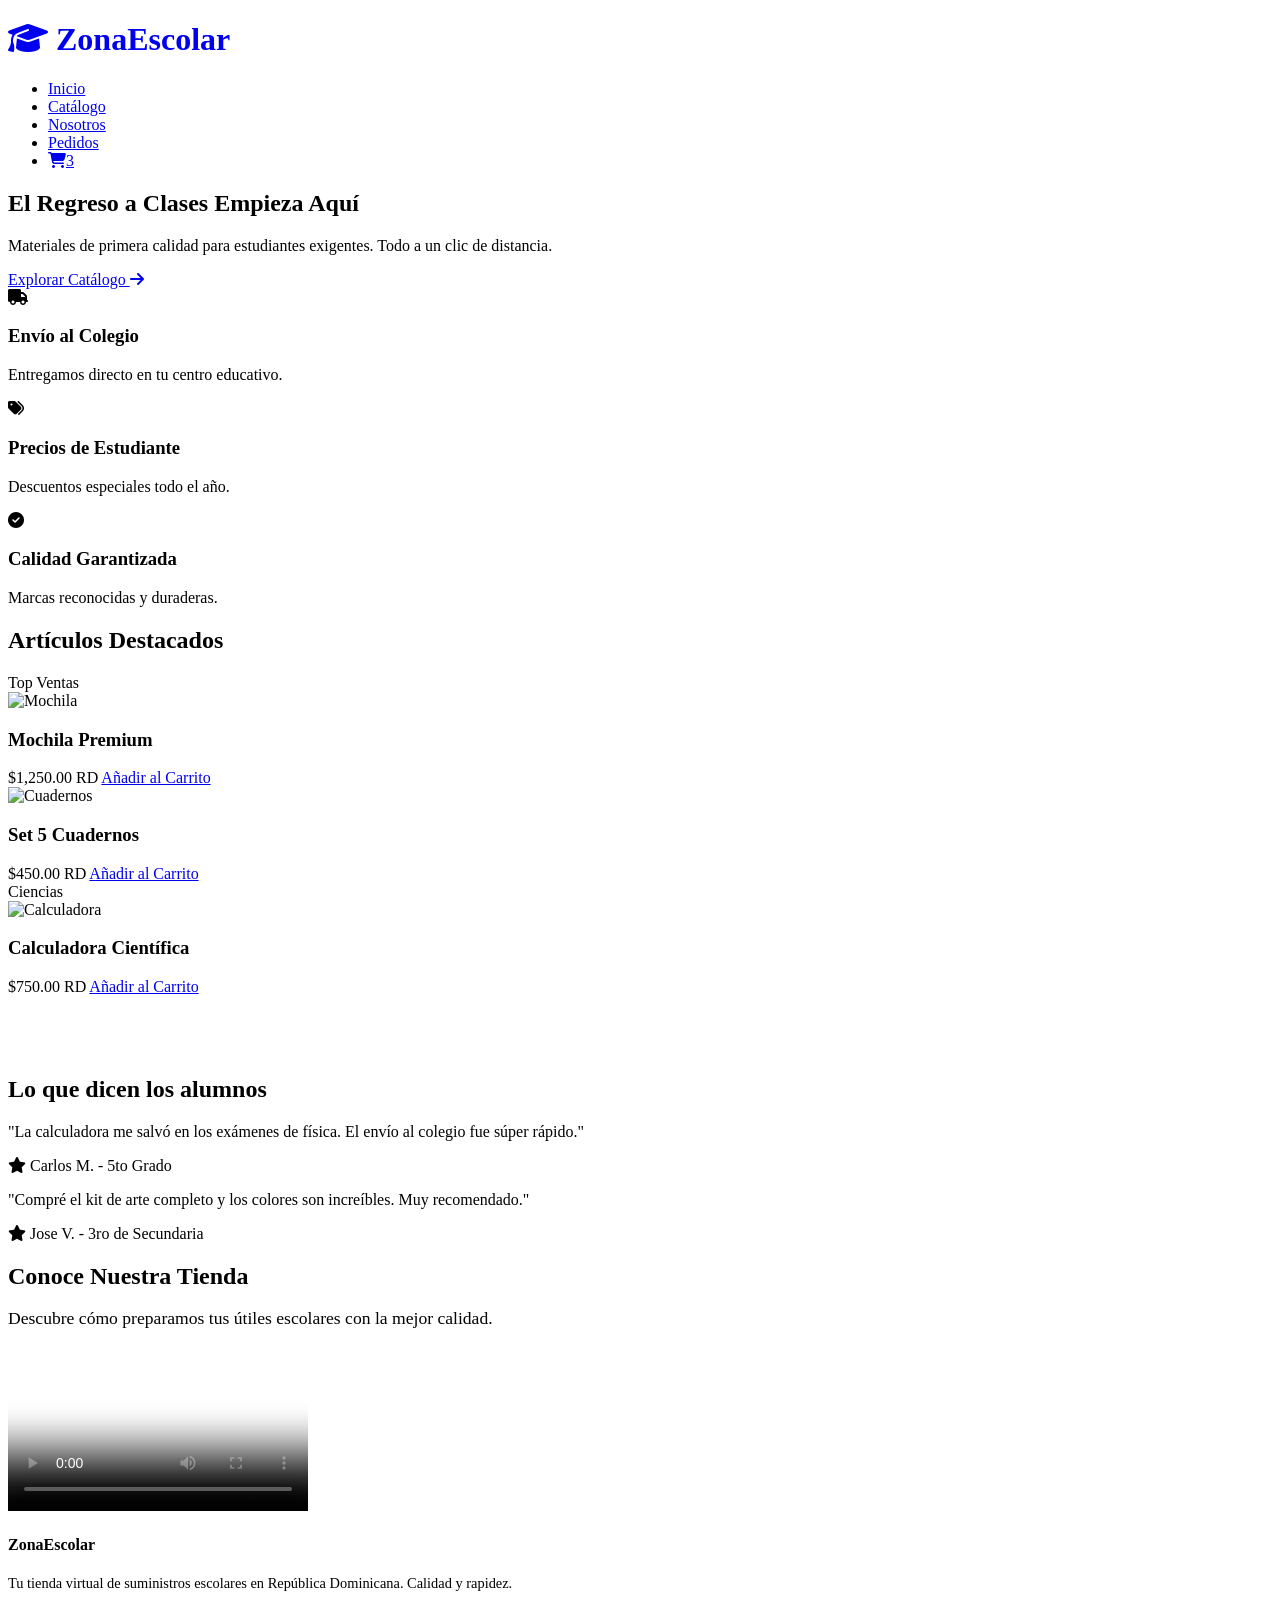
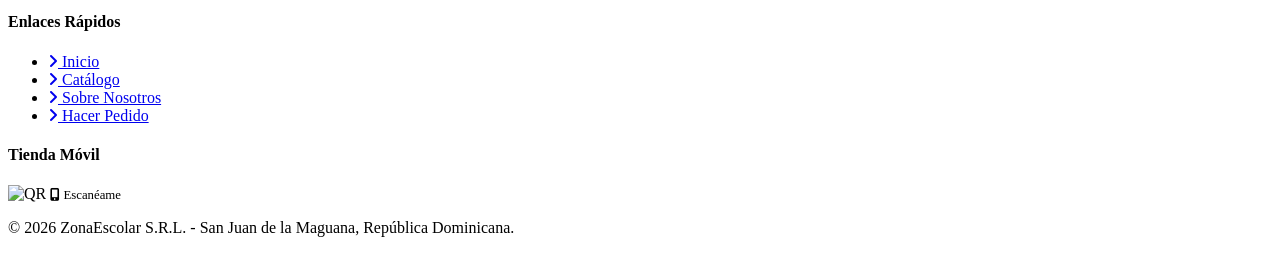
==== index.html @ ef0e365d "Initialize HTML layout for ZonaEscolar website This HTML file establishes the foundational layout fo" ====
<!DOCTYPE html>
<html lang="es">
<head>
    <meta charset="UTF-8">
    <meta name="viewport" content="width=device-width, initial-scale=1.0">
    <title>ZonaEscolar | Inicio</title>
    <link rel="stylesheet" href="estilos.css">
    <link rel="stylesheet" href="https://cdnjs.cloudflare.com/ajax/libs/font-awesome/6.4.0/css/all.min.css">
</head>
<body>

<header>
        <div class="logo">
            <a href="index.html" style="text-decoration: none;">
                <h1><i class="fas fa-graduation-cap"></i> ZonaEscolar</h1>
            </a>
        </div>
        <nav>
            <ul class="nav-menu">
                <li><a href="index.html" class="activo">Inicio</a></li>
                <li><a href="productos.html">Catálogo</a></li>
                <li><a href="nosotros.html">Nosotros</a></li> <li><a href="pedidos.html">Pedidos</a></li>
                <li><a href="pedidos.html" class="carrito-icono"><i class="fas fa-shopping-cart"></i><span class="carrito-badge">3</span></a></li>
            </ul>
        </nav>
    </header>

    <section class="hero-banner">
        <h2>El Regreso a Clases Empieza Aquí</h2>
        <p>Materiales de primera calidad para estudiantes exigentes. Todo a un clic de distancia.</p>
        <a href="productos.html" class="btn-principal">Explorar Catálogo <i class="fas fa-arrow-right"></i></a>
    </section>

    <main class="animar-pagina">
        
        <div class="beneficios-grid">
            <div class="beneficio-caja">
                <i class="fas fa-truck"></i>
                <h3>Envío al Colegio</h3>
                <p>Entregamos directo en tu centro educativo.</p>
            </div>
            <div class="beneficio-caja">
                <i class="fas fa-tags"></i>
                <h3>Precios de Estudiante</h3>
                <p>Descuentos especiales todo el año.</p>
            </div>
            <div class="beneficio-caja">
                <i class="fas fa-check-circle"></i>
                <h3>Calidad Garantizada</h3>
                <p>Marcas reconocidas y duraderas.</p>
            </div>
        </div>

        <h2 class="titulo-seccion">Artículos Destacados</h2>
        <div class="catalogo-grid">
            <article class="producto-card">
                <div class="etiqueta-badge">Top Ventas</div>
                <img src="https://images.unsplash.com/photo-1553062407-98eeb64c6a62?auto=format&fit=crop&w=400&q=80" alt="Mochila" class="producto-img">
                <div class="producto-info">
                    <h3>Mochila Premium</h3>
                    <span class="precio-tag">$1,250.00 RD</span>
                    <a href="pedidos.html" class="btn-secundario">Añadir al Carrito</a>
                </div>
            </article>
            <article class="producto-card">
                <img src="stock-photo-high-angle-view-colorful-notebooks-isolated-white.jpg" alt="Cuadernos" class="producto-img">
                <div class="producto-info">
                    <h3>Set 5 Cuadernos</h3>
                    <span class="precio-tag">$450.00 RD</span>
                    <a href="pedidos.html" class="btn-secundario">Añadir al Carrito</a>
                </div>
            </article>
            <article class="producto-card">
                <div class="etiqueta-badge">Ciencias</div>
                <img src="842347304093.jpg" alt="Calculadora" class="producto-img">
                <div class="producto-info">
                    <h3>Calculadora Científica</h3>
                    <span class="precio-tag">$750.00 RD</span>
                    <a href="pedidos.html" class="btn-secundario">Añadir al Carrito</a>
                </div>
            </article>
        </div>

        <h2 class="titulo-seccion" style="margin-top: 5rem;">Lo que dicen los alumnos</h2>
        <div class="testimonios-grid">
            <div class="testimonio-card">
                <p>"La calculadora me salvó en los exámenes de física. El envío al colegio fue súper rápido."</p>
                <div class="cliente-info"><i class="fas fa-star"></i> <span>Carlos M. - 5to Grado</span></div>
            </div>
            <div class="testimonio-card">
                <p>"Compré el kit de arte completo y los colores son increíbles. Muy recomendado."</p>
                <div class="cliente-info"><i class="fas fa-star"></i> <span>Jose V. - 3ro de Secundaria</span></div>
            </div>
        </div>
        <section class="multimedia-seccion">
            <h2 class="titulo-seccion" style="margin-bottom: 1rem;">Conoce Nuestra Tienda</h2>
            <p style="color: var(--texto-secundario); font-size: 1.1rem; margin-bottom: 2rem;">
                Descubre cómo preparamos tus útiles escolares con la mejor calidad.
            </p>
            
            <div class="video-contenedor">
                <video controls poster="Universe Spin Live Wallpaper.mp4" autoplay loop>
                    <source src="Universe Spin Live Wallpaper.mp4" type="video/mp4">
                    Tu navegador no soporta la etiqueta de video.
                </video>
            </div>
        </section>
    </main>

    <footer>
        <div class="footer-grid">
            <div class="footer-columna">
                <h4>ZonaEscolar</h4>
                <p style="color: var(--texto-secundario); font-size: 0.9rem;">Tu tienda virtual de suministros escolares en República Dominicana. Calidad y rapidez.</p>
            </div>
            <div class="footer-columna">
                <h4>Enlaces Rápidos</h4>
                <ul>
                    <li><a href="index.html"><i class="fas fa-angle-right"></i> Inicio</a></li>
                    <li><a href="productos.html"><i class="fas fa-angle-right"></i> Catálogo</a></li>
                    <li><a href="nosotros.html"><i class="fas fa-angle-right"></i> Sobre Nosotros</a></li>
                    <li><a href="pedidos.html"><i class="fas fa-angle-right"></i> Hacer Pedido</a></li>
                </ul>
            </div>
            <div class="footer-columna">
                <h4>Tienda Móvil</h4>
                <div class="qr-contenedor">
                    <img src="https://api.qrserver.com/v1/create-qr-code/?size=150x150&data=https://zonaescolar.com.do" alt="QR" class="qr-img">
                    <span style="font-size: 0.8rem;"><i class="fas fa-mobile-alt"></i> Escanéame</span>
                </div>
            </div>
        </div>
        <div class="footer-bottom">
            <p>&copy; 2026 ZonaEscolar S.R.L. - San Juan de la Maguana, República Dominicana.</p>
        </div>
    </footer>
</body>
</html>
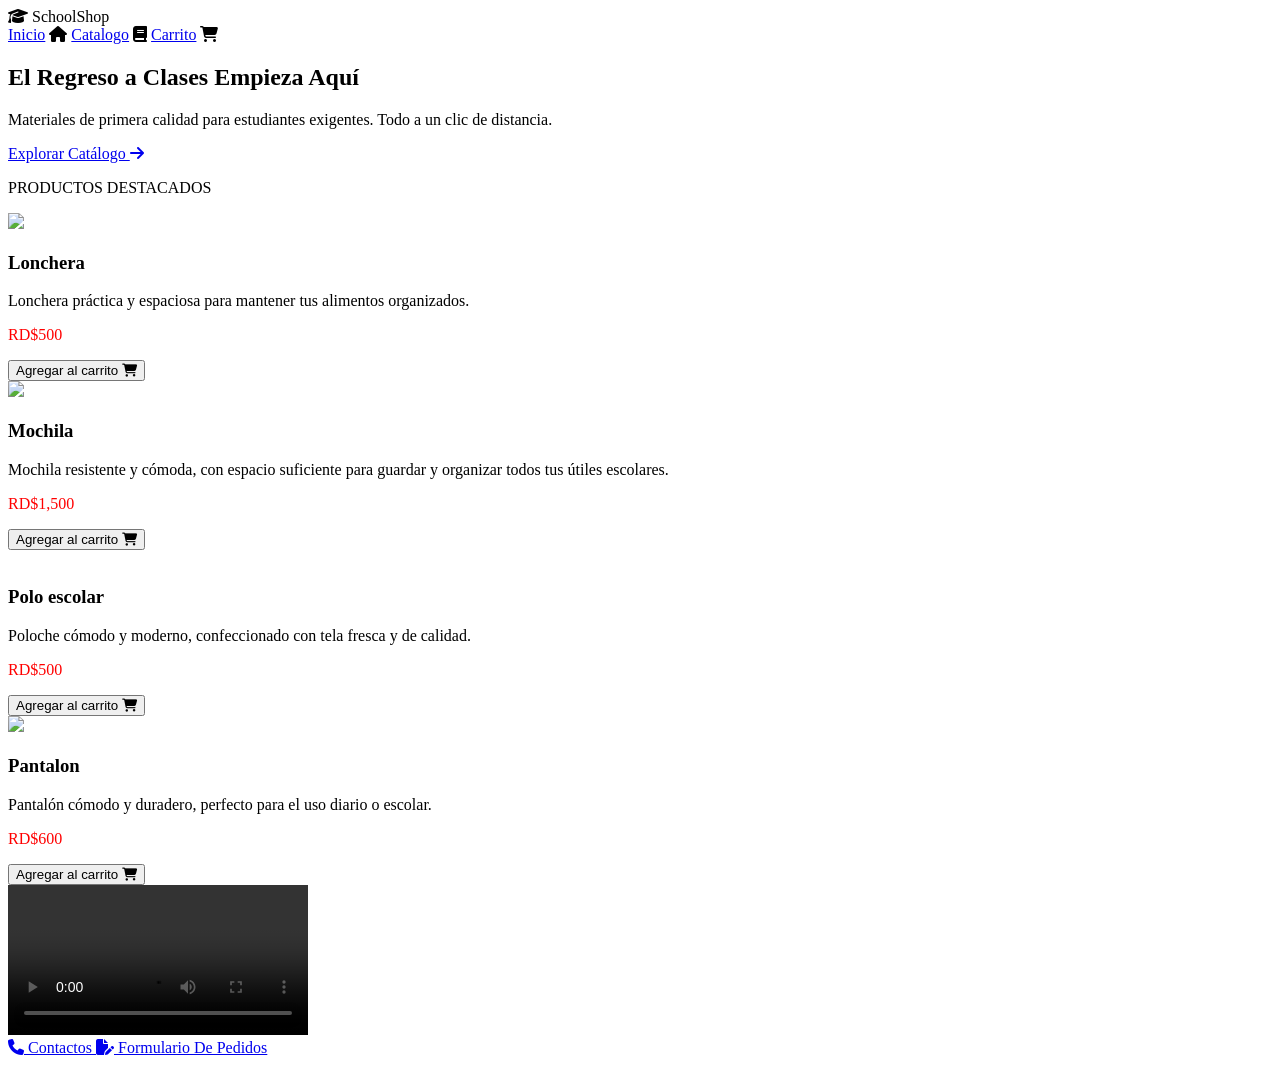
==== commit dfe49a75: "Update index.html" ====
--- a/index.html
+++ b/index.html
@@ -1,138 +1,92 @@
-<!DOCTYPE html>
-<html lang="es">
-<head>
-    <meta charset="UTF-8">
-    <meta name="viewport" content="width=device-width, initial-scale=1.0">
-    <title>ZonaEscolar | Inicio</title>
-    <link rel="stylesheet" href="estilos.css">
-    <link rel="stylesheet" href="https://cdnjs.cloudflare.com/ajax/libs/font-awesome/6.4.0/css/all.min.css">
-</head>
-<body>
+    <!DOCTYPE html>
+    <html lang="en">
+    <head>
+        <meta charset="UTF-8">
+        <meta name="viewport" content="width=device-width, initial-scale=1.0">
+        <title>Inicio</title>
+        <link rel="stylesheet" href="hola.css">
+        <link rel="stylesheet" href="https://cdnjs.cloudflare.com/ajax/libs/font-awesome/6.5.0/css/all.min.css">
+    </head>
+    <body>
+        <nav>
+    <div class="Logo">
+        <i class="fa-solid fa-graduation-cap"></i>
+    SchoolShop
+    </div>
 
-<header>
-        <div class="logo">
-            <a href="index.html" style="text-decoration: none;">
-                <h1><i class="fas fa-graduation-cap"></i> ZonaEscolar</h1>
-            </a>
+    <div class="menu">
+    <a href="index.html">Inicio</a>
+    <i class="fa-solid fa-house"></i>
+    <a href="Catalogo.html">Catalogo</a>
+    <i class="fa-solid fa-book"></i>
+    <a href="carrito.html">Carrito</a>
+    <i class="fa-solid fa-cart-shopping"></i>
+    </div>
+    </nav>
+    <main>
+        <section class="hero-banner">
+            <h2>El Regreso a Clases Empieza Aquí</h2>
+            <p class="pee">Materiales de primera calidad para estudiantes exigentes. Todo a un clic de distancia.</p>
+            <a href="Catalogo.html" class="btn-principal">Explorar Catálogo <i class="fas fa-arrow-right"></i></a>
+        </section>
+    <p class="pe">PRODUCTOS DESTACADOS</p>
+    <div class="caja">
+
+    <div class="productos">
+    <img src="Lonchera.jpeg">
+    <h3>Lonchera</h3>
+    <p>Lonchera práctica y espaciosa para mantener tus alimentos organizados.
+    </p>
+    <p style="color: red;">RD$500</p>
+    <button>Agregar al carrito  <i class="fa-solid fa-cart-shopping"></i></button>
+    </div>
+
+    <div class="productos">
+    <img src="Mochila.jpeg">
+    <h3>Mochila</h3>
+    <p>Mochila resistente y cómoda, con espacio suficiente para guardar y organizar todos tus útiles escolares.</p>
+    <p style="color: red;">RD$1,500</p>
+    <button>Agregar al carrito  <i class="fa-solid fa-cart-shopping"></i></button>
+    </div>
+
+    <div class="productos">
+    <img src="polo escolar.jpeg" alt="">
+    <h3>Polo escolar</h3>
+    <p>Poloche cómodo y moderno, confeccionado con tela fresca y de calidad.</p>
+    <p style="color: red;">RD$500</p>
+    <button>Agregar al carrito  <i class="fa-solid fa-cart-shopping"></i></button>
+    </div>
+
+    <div class="productos">
+    <img src="pantalon.jpeg">
+    <h3>Pantalon</h3>
+    <p>Pantalón cómodo y duradero, perfecto para el uso diario o escolar.</p>
+    <p style="color: red;">RD$600</p>
+    <button>Agregar al carrito  <i class="fa-solid fa-cart-shopping"></i></button>
+    </div>
         </div>
-        <nav>
-            <ul class="nav-menu">
-                <li><a href="index.html" class="activo">Inicio</a></li>
-                <li><a href="productos.html">Catálogo</a></li>
-                <li><a href="nosotros.html">Nosotros</a></li> <li><a href="pedidos.html">Pedidos</a></li>
-                <li><a href="pedidos.html" class="carrito-icono"><i class="fas fa-shopping-cart"></i><span class="carrito-badge">3</span></a></li>
-            </ul>
-        </nav>
-    </header>
+    <div>
+        <video controls class="video" src="videoplayback.mp4">
+            <source> 
+        </video>
+    </div>
 
-    <section class="hero-banner">
-        <h2>El Regreso a Clases Empieza Aquí</h2>
-        <p>Materiales de primera calidad para estudiantes exigentes. Todo a un clic de distancia.</p>
-        <a href="productos.html" class="btn-principal">Explorar Catálogo <i class="fas fa-arrow-right"></i></a>
-    </section>
 
-    <main class="animar-pagina">
-        
-        <div class="beneficios-grid">
-            <div class="beneficio-caja">
-                <i class="fas fa-truck"></i>
-                <h3>Envío al Colegio</h3>
-                <p>Entregamos directo en tu centro educativo.</p>
-            </div>
-            <div class="beneficio-caja">
-                <i class="fas fa-tags"></i>
-                <h3>Precios de Estudiante</h3>
-                <p>Descuentos especiales todo el año.</p>
-            </div>
-            <div class="beneficio-caja">
-                <i class="fas fa-check-circle"></i>
-                <h3>Calidad Garantizada</h3>
-                <p>Marcas reconocidas y duraderas.</p>
-            </div>
-        </div>
 
-        <h2 class="titulo-seccion">Artículos Destacados</h2>
-        <div class="catalogo-grid">
-            <article class="producto-card">
-                <div class="etiqueta-badge">Top Ventas</div>
-                <img src="https://images.unsplash.com/photo-1553062407-98eeb64c6a62?auto=format&fit=crop&w=400&q=80" alt="Mochila" class="producto-img">
-                <div class="producto-info">
-                    <h3>Mochila Premium</h3>
-                    <span class="precio-tag">$1,250.00 RD</span>
-                    <a href="pedidos.html" class="btn-secundario">Añadir al Carrito</a>
-                </div>
-            </article>
-            <article class="producto-card">
-                <img src="stock-photo-high-angle-view-colorful-notebooks-isolated-white.jpg" alt="Cuadernos" class="producto-img">
-                <div class="producto-info">
-                    <h3>Set 5 Cuadernos</h3>
-                    <span class="precio-tag">$450.00 RD</span>
-                    <a href="pedidos.html" class="btn-secundario">Añadir al Carrito</a>
-                </div>
-            </article>
-            <article class="producto-card">
-                <div class="etiqueta-badge">Ciencias</div>
-                <img src="842347304093.jpg" alt="Calculadora" class="producto-img">
-                <div class="producto-info">
-                    <h3>Calculadora Científica</h3>
-                    <span class="precio-tag">$750.00 RD</span>
-                    <a href="pedidos.html" class="btn-secundario">Añadir al Carrito</a>
-                </div>
-            </article>
-        </div>
+    </main>
+    <footer class="menu2">
 
-        <h2 class="titulo-seccion" style="margin-top: 5rem;">Lo que dicen los alumnos</h2>
-        <div class="testimonios-grid">
-            <div class="testimonio-card">
-                <p>"La calculadora me salvó en los exámenes de física. El envío al colegio fue súper rápido."</p>
-                <div class="cliente-info"><i class="fas fa-star"></i> <span>Carlos M. - 5to Grado</span></div>
-            </div>
-            <div class="testimonio-card">
-                <p>"Compré el kit de arte completo y los colores son increíbles. Muy recomendado."</p>
-                <div class="cliente-info"><i class="fas fa-star"></i> <span>Jose V. - 3ro de Secundaria</span></div>
-            </div>
-        </div>
-        <section class="multimedia-seccion">
-            <h2 class="titulo-seccion" style="margin-bottom: 1rem;">Conoce Nuestra Tienda</h2>
-            <p style="color: var(--texto-secundario); font-size: 1.1rem; margin-bottom: 2rem;">
-                Descubre cómo preparamos tus útiles escolares con la mejor calidad.
-            </p>
-            
-            <div class="video-contenedor">
-                <video controls poster="Universe Spin Live Wallpaper.mp4" autoplay loop>
-                    <source src="Universe Spin Live Wallpaper.mp4" type="video/mp4">
-                    Tu navegador no soporta la etiqueta de video.
-                </video>
-            </div>
-        </section>
-    </main>
+        <a href="proyecto final.html">
+            <i class="fa-solid fa-phone"></i>
+            Contactos
+        </a>
 
-    <footer>
-        <div class="footer-grid">
-            <div class="footer-columna">
-                <h4>ZonaEscolar</h4>
-                <p style="color: var(--texto-secundario); font-size: 0.9rem;">Tu tienda virtual de suministros escolares en República Dominicana. Calidad y rapidez.</p>
-            </div>
-            <div class="footer-columna">
-                <h4>Enlaces Rápidos</h4>
-                <ul>
-                    <li><a href="index.html"><i class="fas fa-angle-right"></i> Inicio</a></li>
-                    <li><a href="productos.html"><i class="fas fa-angle-right"></i> Catálogo</a></li>
-                    <li><a href="nosotros.html"><i class="fas fa-angle-right"></i> Sobre Nosotros</a></li>
-                    <li><a href="pedidos.html"><i class="fas fa-angle-right"></i> Hacer Pedido</a></li>
-                </ul>
-            </div>
-            <div class="footer-columna">
-                <h4>Tienda Móvil</h4>
-                <div class="qr-contenedor">
-                    <img src="https://api.qrserver.com/v1/create-qr-code/?size=150x150&data=https://zonaescolar.com.do" alt="QR" class="qr-img">
-                    <span style="font-size: 0.8rem;"><i class="fas fa-mobile-alt"></i> Escanéame</span>
-                </div>
-            </div>
-        </div>
-        <div class="footer-bottom">
-            <p>&copy; 2026 ZonaEscolar S.R.L. - San Juan de la Maguana, República Dominicana.</p>
-        </div>
+        <a href="fre.html">
+            <i class="fa-solid fa-file-pen"></i>
+            Formulario De Pedidos
+        </a>
+
     </footer>
-</body>
-</html>
+
+    </body>
+    </html>
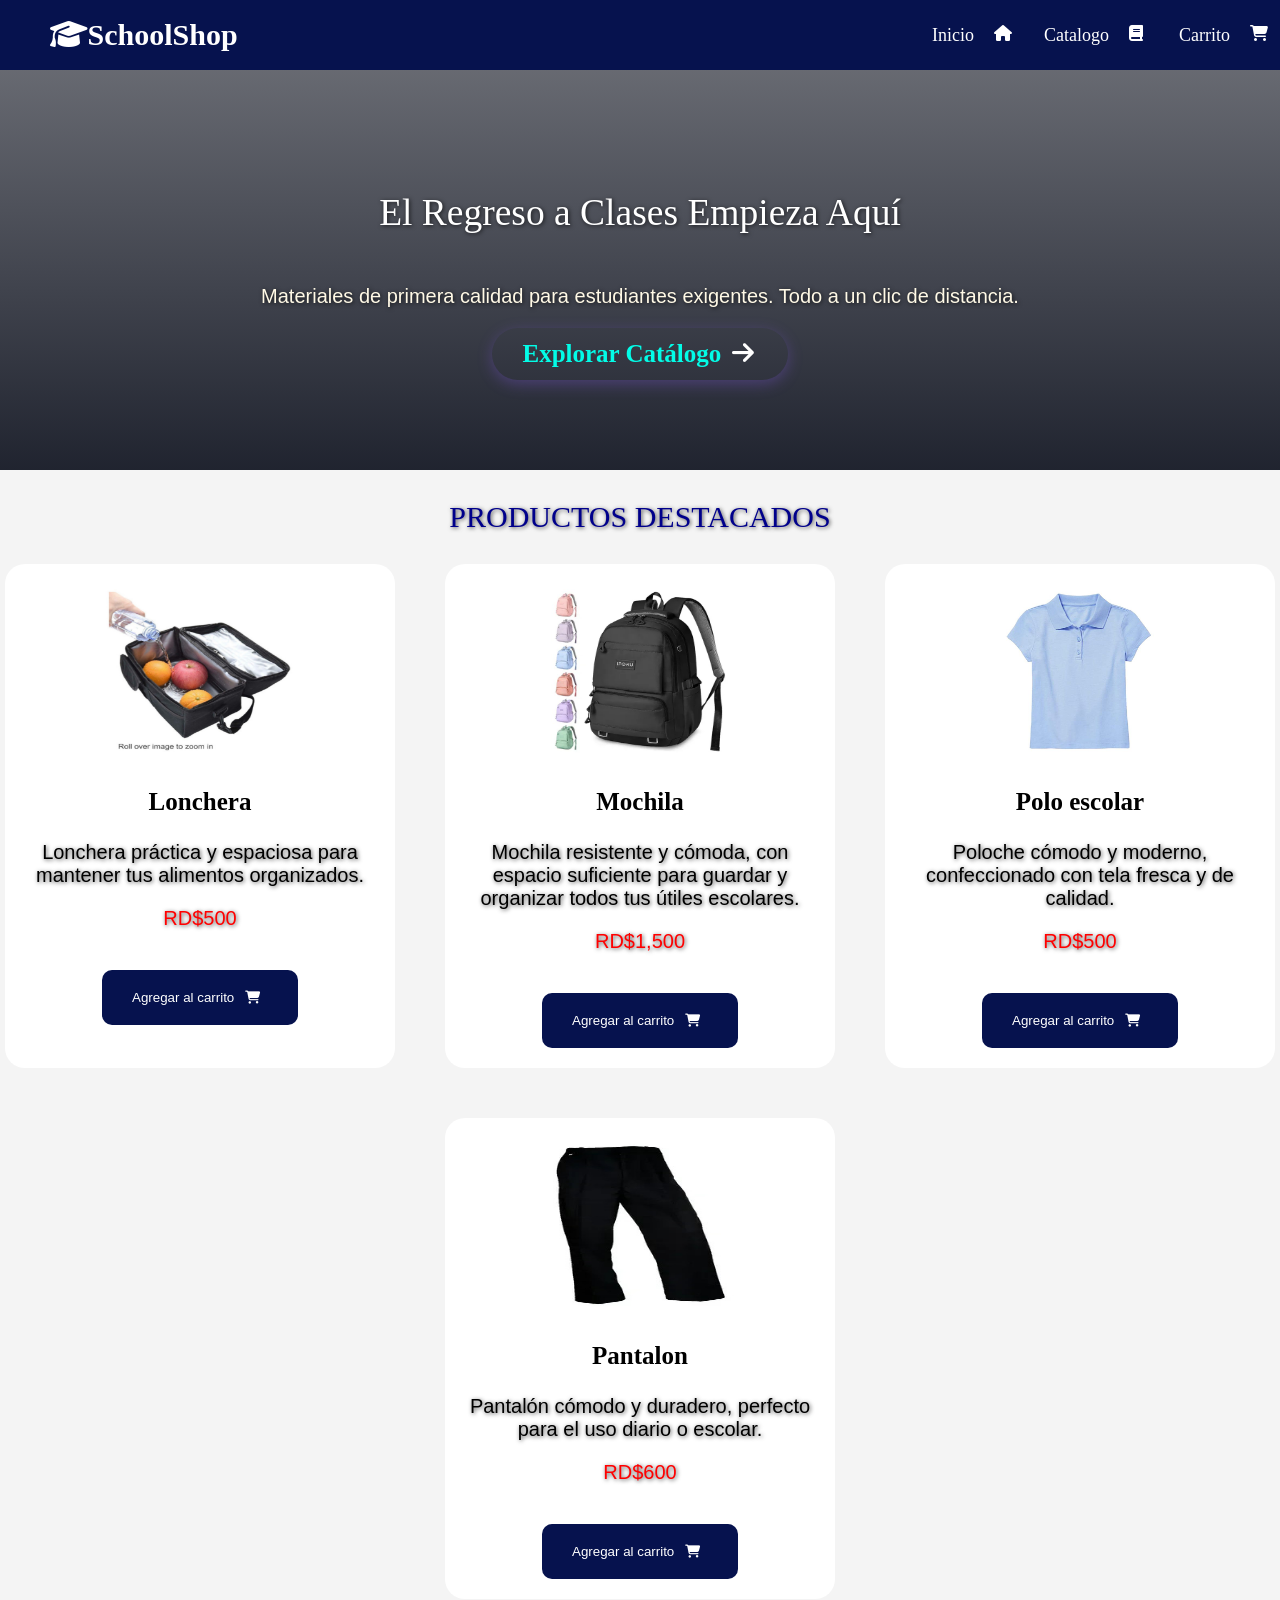
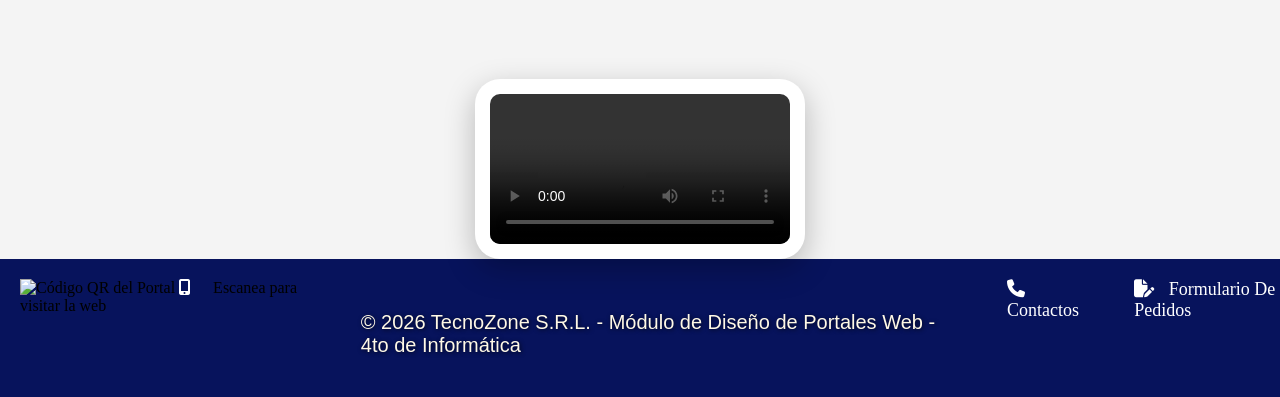
==== commit 7b81874b: "Update index.html" ====
--- a/index.html
+++ b/index.html
@@ -75,6 +75,12 @@
 
     </main>
     <footer class="menu2">
+        <div class="qr-contenedor">
+            <img src="https://api.qrserver.com/v1/create-qr-code/?size=150x150&data=https://google.com" alt="Código QR del Portal" class="qr-img">
+            <span class="qr-texto"><i class="fas fa-mobile-alt"></i> Escanea para visitar la web</span>
+        </div>
+        
+        <p style="margin-top: 2rem;">&copy; 2026 TecnoZone S.R.L. - Módulo de Diseño de Portales Web - 4to de Informática</p>
 
         <a href="proyecto final.html">
             <i class="fa-solid fa-phone"></i>
--- a/hola.css
+++ b/hola.css
@@ -0,0 +1,255 @@
+body{
+background-color: #f4f4f4;
+margin: 0;
+padding: 0;
+box-sizing: border-box;
+min-height: 100vh;
+    display: flex;
+    flex-direction: column;
+    font-family: 'Poppins';
+    
+}
+nav{
+    width: 100%;
+    height: 70px;
+    background-color: #06124e;
+    display: flex;
+    justify-content: space-between;
+    align-items: center;
+    padding: 0 50px;
+}
+
+.Logo{
+    color: white;
+    font-size: 30px;
+    font-weight: bold;
+}
+.menu{
+    display: flex;
+  gap: 20px;
+  margin-left: auto ;
+  margin-right: 50px;
+ 
+}
+.menu a{
+    color: white;
+  margin-left: auto 50px;
+  gap: 20px;
+    text-decoration: none;
+    font-size: 18px;
+    transition: 0.3;
+  
+}
+.menu a:hover{
+    color: cyan;
+}
+i{
+    color: rgb(255, 255, 255);
+width: 30px;
+}
+
+
+main{
+    flex: 1px;
+}
+
+
+footer{
+    width: 200%;
+    background-color: #06124e;
+    padding: 57px;
+
+}
+.menu2{
+    background: #07135c;
+    width: 100%;
+    padding: 20px;
+
+    display: flex;
+    justify-content: center;
+    gap: 40px;
+}
+
+.menu2 a{
+    color: white;
+    text-decoration: none;
+    font-size: 18px;
+}
+a:hover{
+  color: rgb(3, 252, 231); 
+           box-shadow: 0 4px 15px rgba(139, 92, 246, 0.3);
+    transition: 0.3s;
+    display: inline-block;
+}
+.caja{
+    display: flex;
+flex-wrap: wrap;
+  gap: 50px;
+text-align: center;
+justify-content: center;
+}
+
+.hero-banner {
+    background: linear-gradient(rgba(9, 13, 26, 0.6), rgba(9, 13, 26, 0.9)), url('https://images.unsplash.com/photo-1503676260728-1c00da094a0b?auto=format&fit=crop&w=1200&q=80') center/cover;
+    height: 400px; display: flex;
+     flex-direction: column;
+      justify-content: center;
+       align-items: center;
+        text-align: center; 
+        padding: 0 20px; 
+        border-bottom: 1px solid var(--borde-cristal);
+    font-size: 25px;
+    font-family: 'Poppins';
+}
+.btn-principal { 
+     
+    color: rgb(3, 252, 231); 
+    padding: 12px 30px; 
+    border-radius: 50px; 
+    text-decoration: none; 
+    font-weight: 600; 
+    display: inline-block; 
+    border: none; 
+    cursor: pointer; 
+    box-shadow: 0 4px 15px rgba(139, 92, 246, 0.3); 
+    transition: 0.3s;
+}
+
+.btn-principal:hover { 
+    transform: translateY(-2px); 
+    box-shadow: 0 8px 25px rgba(0, 245, 255, 0.5); 
+}
+p{
+    text-shadow: 1px 1px 4px rgba(0, 0, 0, 0.7);
+    color: lightgray;;
+}
+
+h2{
+    text-shadow: 1px 1px 4px rgba(0, 0, 0, 0.7);
+    color: #fff9e6;
+font-weight: 500;
+    color: rgb(255, 255, 255);
+}
+.pee{
+        text-shadow: 1px 1px 4px rgba(0, 0, 0, 0.7);
+    color: #fff9e6;
+font-weight: 500;
+}
+
+.pe{
+    font-family: 'harrington', cursive;
+    color: darkblue;
+    justify-content: center;
+    margin-right: auto;
+    text-align: center;
+    font-size: 30px;
+}
+.productos{
+    width: 350px;
+    background:rgb(255, 255, 255);
+    padding:20px;
+    border-radius:20px;
+    text-align:center;
+    transition:0.3s;
+
+}
+
+.productos h3{
+    font-size: 25px;
+}
+.productos p{
+    color: black;
+}
+
+button{
+    margin-top:20px;
+    padding:20px 30px;
+    border:none;
+    border-radius:10px;
+    background: #06124e;
+    color:white;
+
+    transition:0.3s;
+}
+
+button:hover{
+    background: #06124e;
+    transform:scale(1.05);
+}
+
+img {
+width: 200px;
+height:175px ;
+
+}
+p{
+    text-shadow: 1px 1px 4px rgba(0, 0, 0, 0.7);
+    color: #fff9e6;
+font-weight: 500;
+    font-family: Arial;
+    font-size: 20px;
+}
+
+ i{
+    color: white;
+ }
+
+
+ .ahylxs{
+    color: red;
+ }
+ .video{
+     width: 100%;
+    display: flex;
+    margin: auto 10px;
+    padding: auto 20px;
+    justify-content: center;
+    align-items: right;
+    margin-left: -500px;
+    margin-top: 500px;
+    background: white;
+    border-radius: 25px;
+    width: fit-content;
+ }
+
+   .producto{
+    color: black;
+   width: 400px;
+   height: 200%;
+    background:rgb(255, 255, 255);
+    padding:5px;
+    border-radius:10px;
+    text-align:center;
+    justify-content: center;
+    transition:0.3s;}
+
+    .video{
+    width: fit-content;
+    margin: 40px auto;
+    padding: 15px;
+    background: white;
+    border-radius: 25px;
+    box-shadow: 0px 10px 30px rgba(0,0,0,0.25);
+    transition: 0.3s ease;
+}
+
+.video:hover{
+    transform: translateY(-5px);
+    box-shadow: 0px 15px 35px rgba(0,0,0,0.35);
+}
+
+.video video{
+    width: 500px;
+    border-radius: 20px;
+    display: block;
+}
+.video{
+    width: fit-content;
+    margin-top: 80px auto;
+    padding: 15px;
+    background: white;
+    border-radius: 25px;
+    box-shadow: 0px 10px 30px rgba(0,0,0,0.25);
+    position: relative;
+    top: 40px;
+}
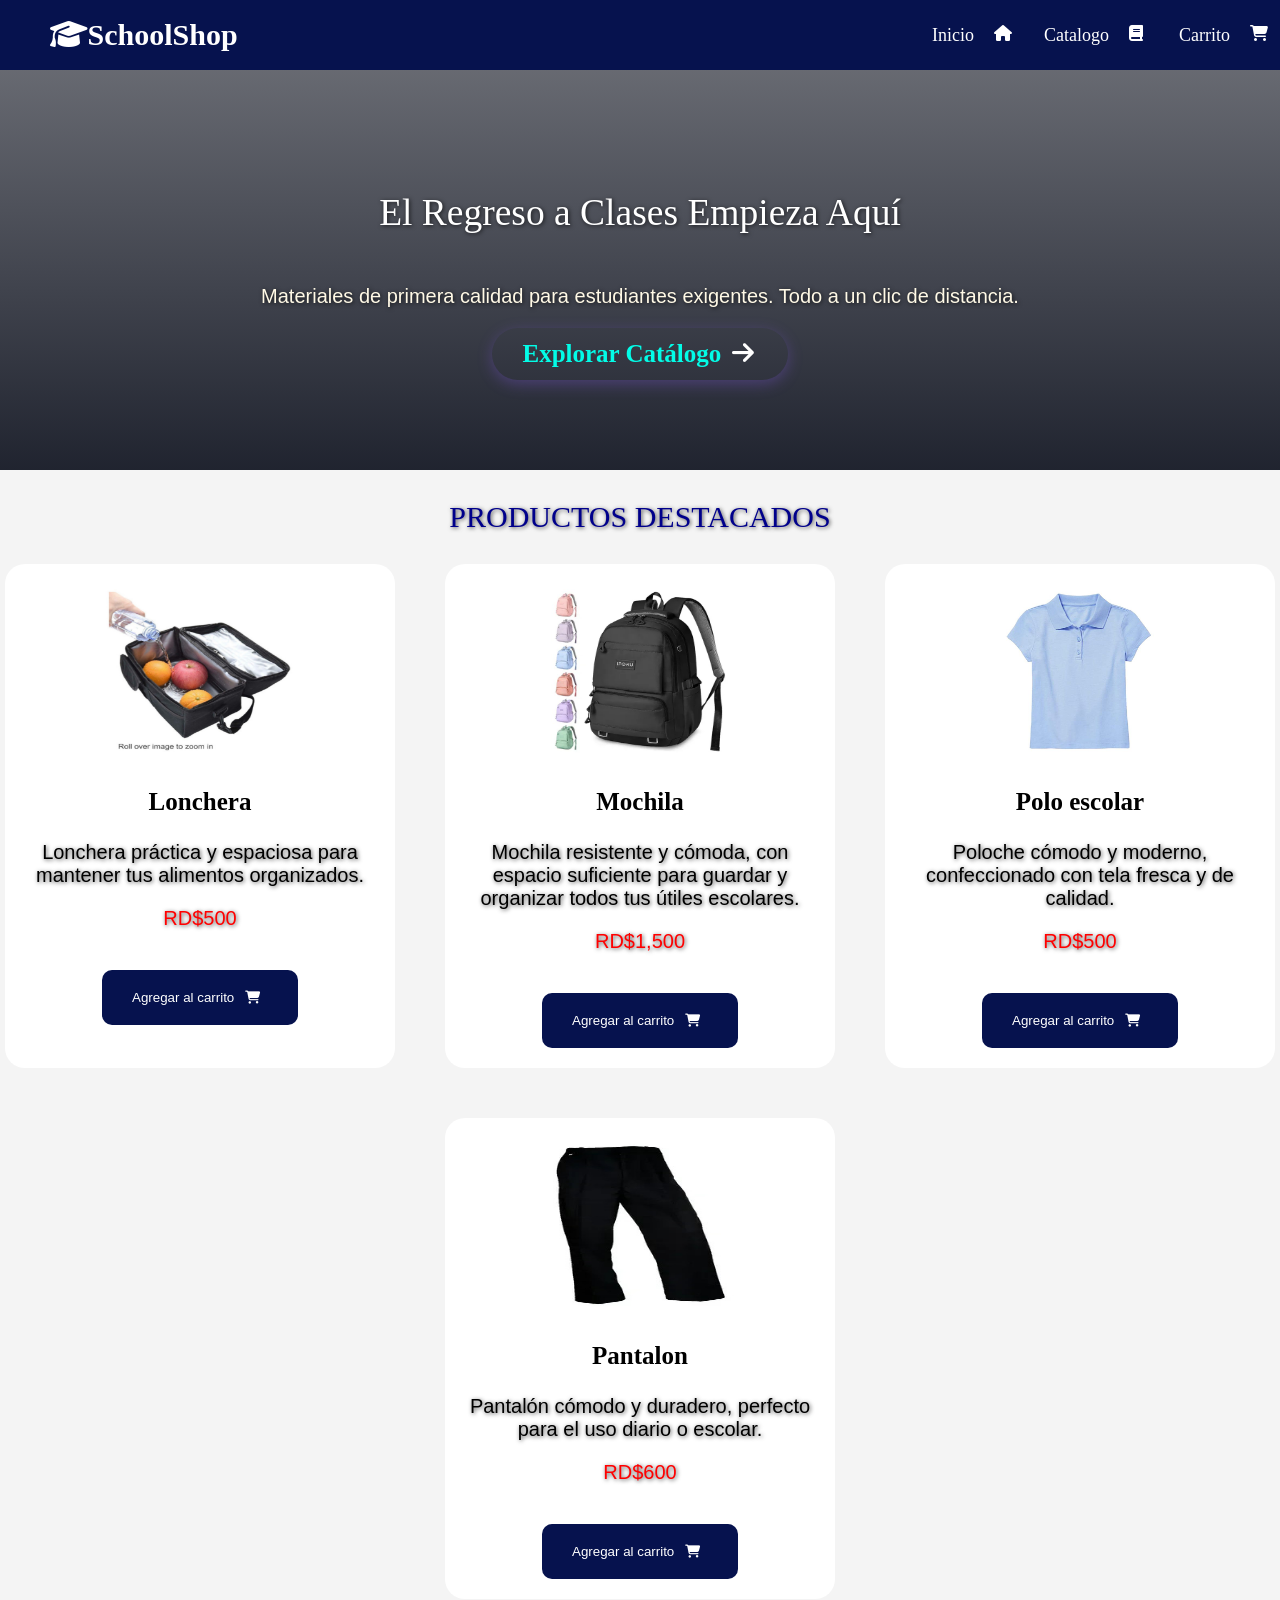
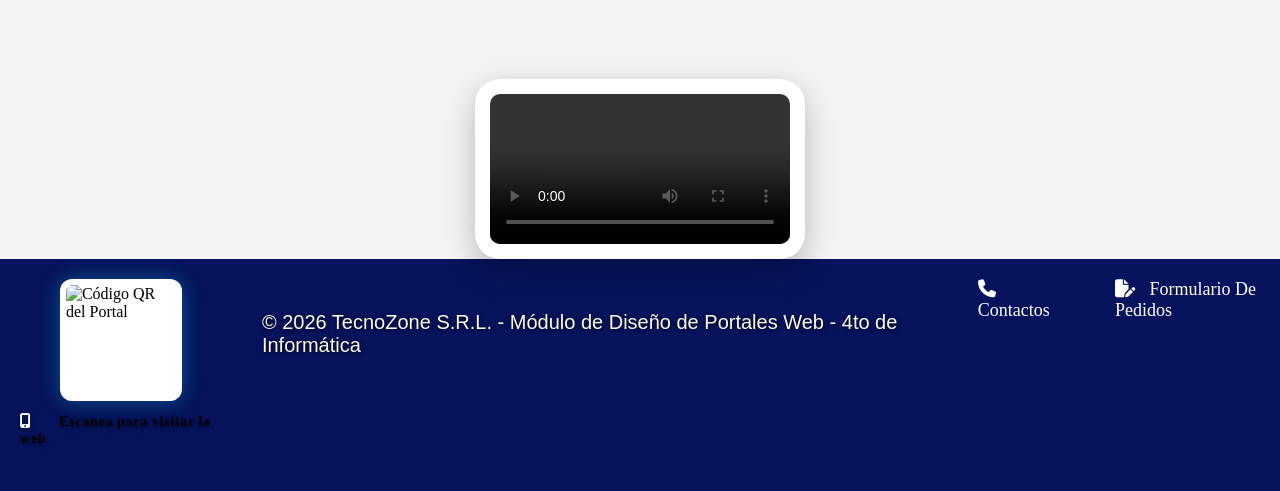
==== commit f0159694: "Update index.html" ====
--- a/index.html
+++ b/index.html
@@ -76,7 +76,7 @@
     </main>
     <footer class="menu2">
         <div class="qr-contenedor">
-            <img src="https://api.qrserver.com/v1/create-qr-code/?size=150x150&data=https://google.com" alt="Código QR del Portal" class="qr-img">
+            <img src="https://api.qrserver.com/v1/create-qr-code/?size=150x150&data=https://yansselramirez050.github.io/ZonaEscolarpage/index.html" alt="Código QR del Portal" class="qr-img">
             <span class="qr-texto"><i class="fas fa-mobile-alt"></i> Escanea para visitar la web</span>
         </div>
         
--- a/hola.css
+++ b/hola.css
@@ -253,3 +253,43 @@
     position: relative;
     top: 40px;
 }
+/* ==========================================================================
+   12. ESTILOS DEL CÓDIGO QR EN EL FOOTER
+   ========================================================================== */
+.qr-contenedor {
+    display: flex;
+    flex-direction: column;
+    align-items: center;
+    justify-content: center;
+    gap: 12px;
+    margin-bottom: 1.5rem;
+}
+
+.qr-img {
+    width: 110px;
+    height: 110px;
+    /* Un QR necesita fondo blanco para que las cámaras lo lean bien */
+    background-color: #ffffff; 
+    padding: 6px;
+    border-radius: 12px;
+    border: 2px solid var(--cyan-electrico);
+    box-shadow: 0 0 20px rgba(0, 245, 255, 0.3);
+    transition: transform 0.4s ease, box-shadow 0.4s ease;
+}
+
+.qr-img:hover {
+    transform: scale(1.15) translateY(-5px);
+    box-shadow: 0 10px 25px rgba(0, 245, 255, 0.6);
+}
+
+.qr-texto {
+    font-size: 0.9rem;
+    font-weight: 600;
+    color: var(--cyan-electrico);
+    letter-spacing: 0.5px;
+    text-shadow: 0 2px 5px rgba(0,0,0,0.5);
+}
+
+.qr-texto i {
+    margin-right: 5px;
+}
